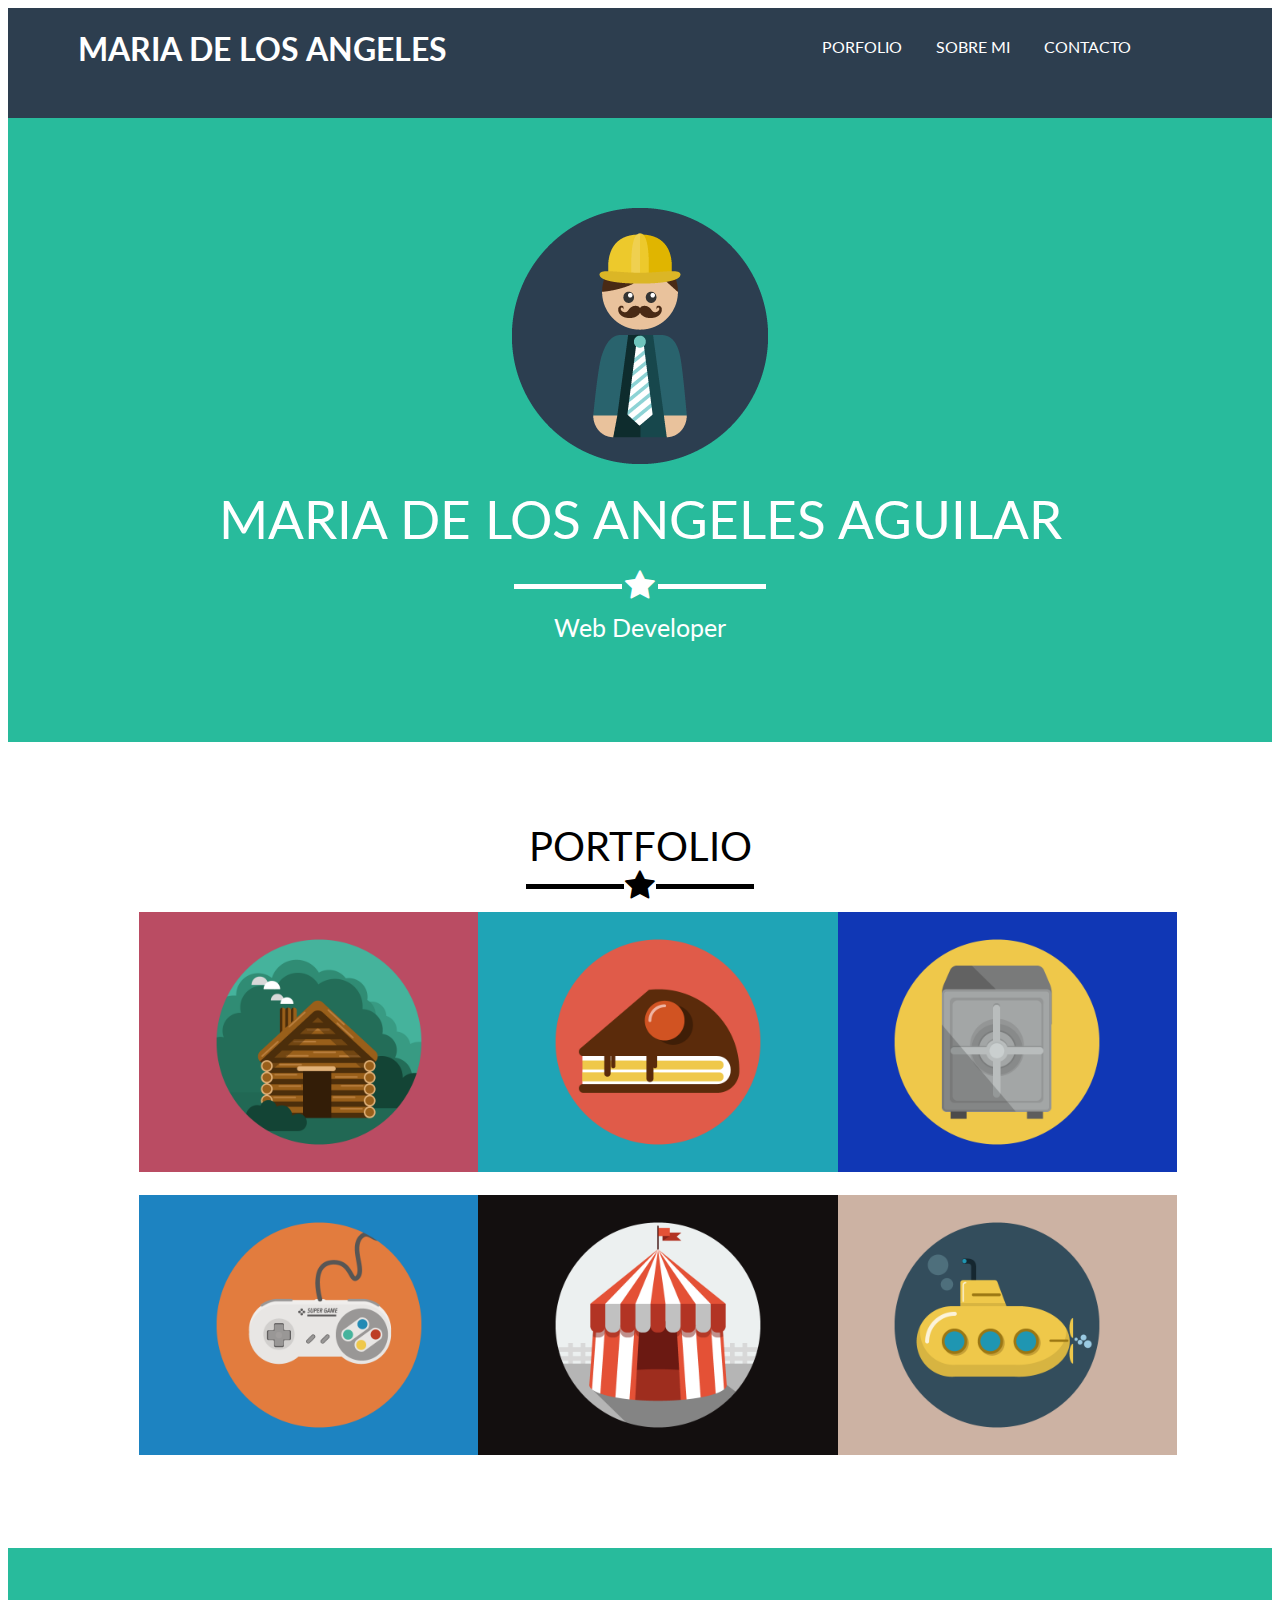
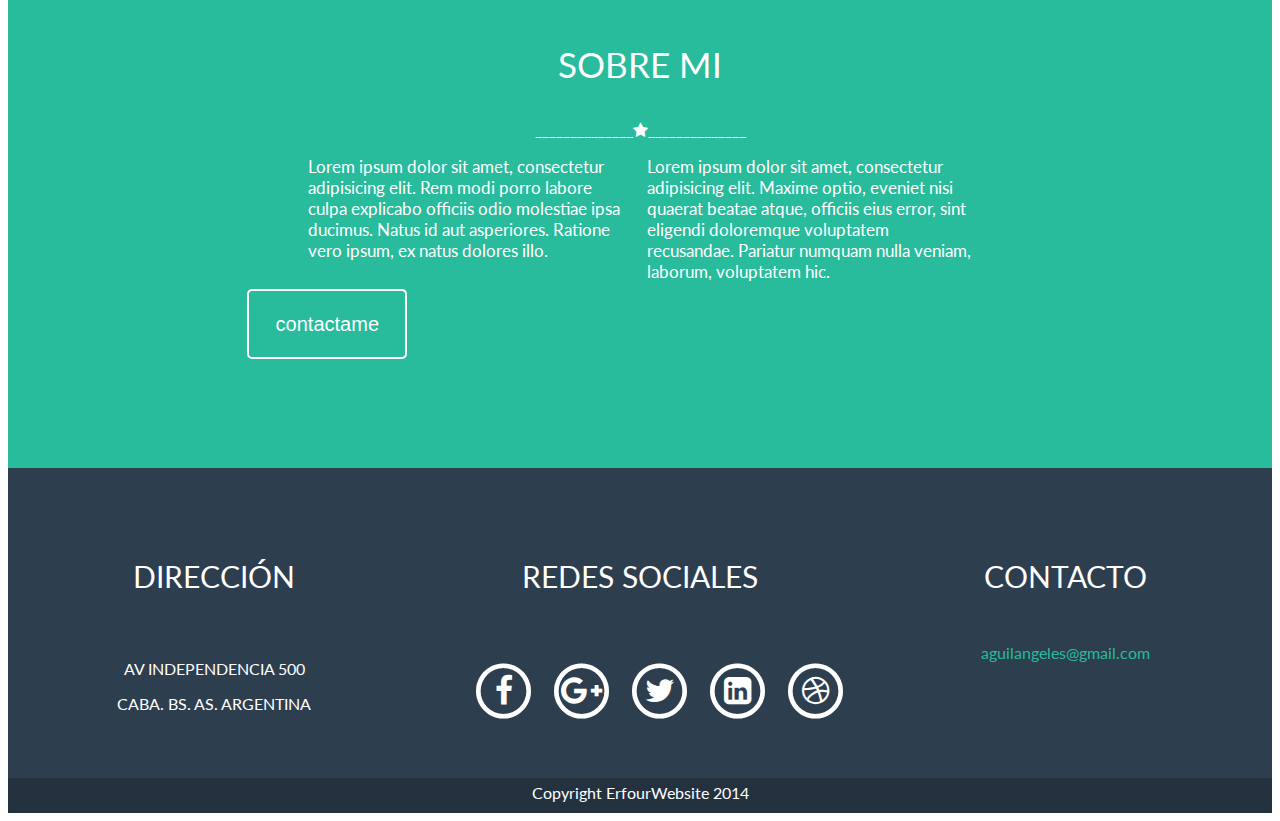
==== index.html @ 612a2267 "estrella negra no alineada" ====
<!DOCTYPE html>
<html lang="en">
<head>
	<meta charset="UTF-8">
	<title>trabajo practico uno</title>
	<link rel="stylesheet" href="normalize.css">
	<link rel="stylesheet" href="https://maxcdn.bootstrapcdn.com/font-awesome/4.5.0/css/font-awesome.min.css">
	<link href='http://fonts.googleapis.com/css?family=Lato&subset=latin,latin-ext' rel='stylesheet' type='text/css'>

	<link rel="stylesheet" href="style.css">
</head>

<body>
	<header id="header">
		<h1>Maria de los Angeles</h1>
		<ul>
			<li><a href="#portfolio">Porfolio</a></li>
			<li><a href="#aboutme">Sobre Mi</a></li>
			<li><a href="#contacto">Contacto</a></li>
		</ul>

	</header>
	<main>
		<div id="presentacion">
			<img src="profile.png" alt="my profile">			
			<p class="nombre">Maria de los Angeles Aguilar</p>
			<div id="icon-container">		
				<div id="line-left">
					<hr>	
				</div>
				<span>
					<i class="fa fa-star fa-2x"></i>
				</span>

				<div id="line-right">
					<hr>
				</div>
			</div>
			<p id="role">Web Developer</p>

		</div>



		<div id="portfolio">

			<p>portfolio</p>
				<div id="icon-container">		
				<div id="line-left">
					<hr>	
				</div>
				<span>
					<i class="fa fa-star fa-2x"></i>
				</span>

				<div id="line-right">
					<hr>
				</div>
			</div>

		<div class="container">
			<div class="column-left">
				<img src="cabin.png" alt="picture">
				<img src="game.png" alt="picture">
			</div>
			<div class="column-center">
				<img src="cake.png" alt="picture">
				<img src="circus.png" alt="picture">
			</div>
			<div class="column-right">
				<img src="safe.png" alt="picture">
				<img src="submarine.png" alt="picture">
			</div>
		</div>
	</div>
	<div id="aboutme">

		<p class="aboutme">Sobre mi</p>

		<span class=""><span class="line">______________</span><i class="fa fa-star"></i><span class="line">______________</span>
		<div class="text-container">			
			<div class="right">
				<p >Lorem ipsum dolor sit amet, consectetur adipisicing elit. Maxime optio, eveniet nisi quaerat beatae atque, officiis eius error, sint eligendi doloremque voluptatem recusandae. Pariatur numquam nulla veniam, laborum, voluptatem hic.</p>
			</div>
			<div class="left">
				<p>Lorem ipsum dolor sit amet, consectetur adipisicing elit. Rem modi porro labore culpa explicabo officiis odio molestiae ipsa ducimus. Natus id aut asperiores. Ratione vero ipsum, ex natus dolores illo.</p>
			</div>
		</div>
		<div class="boton">
			<button>contactame</button>
		</div>
	</div>
</main>


<aside>	
	<div class="footer-info">
		<div class="address">
			<p id="address">dirección</p>
			<br>
			<p>Av Independencia 500</p>
			<p>CABA. Bs. as. argentina</p>
		</div>
		<div class="social">
			<p id="social">redes sociales</p>
			<br>
			<ul>
				<li>
					<span class="fa-stack fa-2x">
						<i class="fa fa-circle-thin fa-stack-2x"></i>
						<i class="fa fa-facebook fa-stack-1x "></i>
					</span>
				</li>
				<li>
					<span class="fa-stack fa-2x">
						<i class="fa fa-circle-thin fa-stack-2x"></i>
						<i class="fa fa-google-plus fa-stack-1x "></i>
					</span>
				</li>
				<li>
					<span class="fa-stack fa-2x">
						<i class="fa fa-circle-thin fa-stack-2x"></i>
						<i class="fa fa-twitter fa-stack-1x "></i>
					</span>
				</li>
				<li>
					<span class="fa-stack fa-2x">
						<i class="fa fa-circle-thin fa-stack-2x"></i>
						<i class="fa fa-linkedin-square fa-stack-1x "></i>
					</span>
				</li>
				<li>
					<span class="fa-stack fa-2x">
						<i class="fa fa-circle-thin fa-stack-2x"></i>
						<i class="fa fa-dribbble fa-stack-1x fa-inverse"></i>
					</span>
				</li>
			</ul>
		</div>
		<div class="contactme">
			<p id="contacto">contacto</p>
			<br>
			<a href="aguilangeles@gmail.com">aguilangeles@gmail.com</a>
		</div>

	</div>
</aside>
<footer>
	<div class="copyright">
		<p>Copyright ErfourWebsite 2014</p>
	</div>
</footer>

</body>
</html>
---- style.css ----
body{
	color:white;
	font-family:'Lato';
}
header{
	min-height: 110px;
	background-color: rgb(45,62,79);
}

header h1{
	float: left;
	margin-left:70px;

}
header ul {
	float: right;
	text-decoration: none;  
	margin-right: 10%;
	vertical-align: text-bottom;	
	padding-top: 1%;
}

header ul li{	
	display: inline;
	margin: 0 15px 0 15px;

}
header li a {
	color:white;
	text-decoration: none;  
}

#header, .nombre, .social, .address, .contactme, #portfolio, .aboutme{
	text-transform: uppercase;
}

/*===================================fin header====================================*/


#presentacion{
	padding: 90px 0 90px 0;
	min-height: 300px;
	text-align: center;
	background-color: rgb(40,187,156);
	
}
	#icon-container{
		margin-left: 40%;
		text-align: center;
		width: 20%;
		height: 30%;
		
	}

	hr {
		border: 0;
		background-color: #FFF;
		height: 5px;

	}


	#line-left,#line-right{
		padding-top: 6px;
		width: 43%;
	}
	#line-left{
		
		float: left;
	}
	#line-right{
		float: right;	
	}

	#portfolio hr{
		
		background-color: #000;
	}
	#portfolio #icon-container{
		margin-left: 41%;
		text-align: center;
		width: 18%;
		height: 30%;
	}

.nombre{
	font-size: 53px;	
	margin-top: 20px;
	margin-bottom: 20px;
}

 #role{
	font-size: 25px;
	margin-top: 10px;
	margin-bottom: 10px;

}
#portfolio{
	padding: 50px 0 80px 0;
	text-align: center;
	color:black;
}


#portfolio p{
	font-size: 40px;
	padding-top:30px;
	text-align: center;
	color:black;
	text-align: center;
	margin:0 auto;
	
}

.container{
	margin-left: 10%;
	width: 80%;
}
.container img{
	height: 260px;
	width: 360px;
	margin: 10px 5px;
}

.column-left{ 
	float: left; 
	width: 33%;

}
.column-right{ 
	float: right; 
	width: 33%; 
}
.column-center{ 
	display: inline-block; 
	width: 33%; }
/*==========about me=============*/
#aboutme{	
	min-height: 400px;
	text-align: center;
	background-color: rgb(40,187,156);
	padding-top: 60px;
	padding-bottom: 60px;
	
}
.aboutme{
	font-size: 35px;
}
.text-container{


	margin-left: 300px;
	margin-right: 300px;
	padding-bottom: 100px;

}
.left{
	text-align: left;
	width: 49%;
	float: left;
	font-size: 17px;
	
}
.right{

	text-align: left;
	width: 49%;
	float: right;
	font-size: 17px;
}
.boton{
	padding-top: 50px;
	text-align: center;

}

.boton button{
	color:#FFF;
	height: 70px;
	width: 160px;
	font-size: 20px;
	background:rgb(40,187,156);
	border-style: solid;
	border-color: white;
	border-radius: 5px;
	padding:15px 15px;
}

aside{
	/*	padding: 70px 20px 70px 20px;*/
	padding-top: 60px;
	min-height: 250px;
	background-color: rgb(45,62,79);
}
.footer-info{

	margin-left: 100px;
	margin-right: 100px;
}
#address, #contacto, #social{
	font-size: 30px;
}
.address{ 

	width: 20%; 
	float: left;
	text-align: center;
}

.social{ 
	margin: auto;	
	width: 60%; 
	float: left;
	text-align: center;
	
}
.social  ul li{
	
	display: inline;
	margin: 0 5px 0 5px;

}

.contactme{ 
	text-align: center;
	width: 20%; 
	float: right;
}
.contactme a{
	text-transform: lowercase;
	color:rgb(40,187,156);;
	text-decoration: none;
} 
footer{
	clear: both;
}
.copyright p{
	margin:0;
	padding-top: 5px;
	height:30px;
	background-color: #243240;
	text-align:center;
	
}
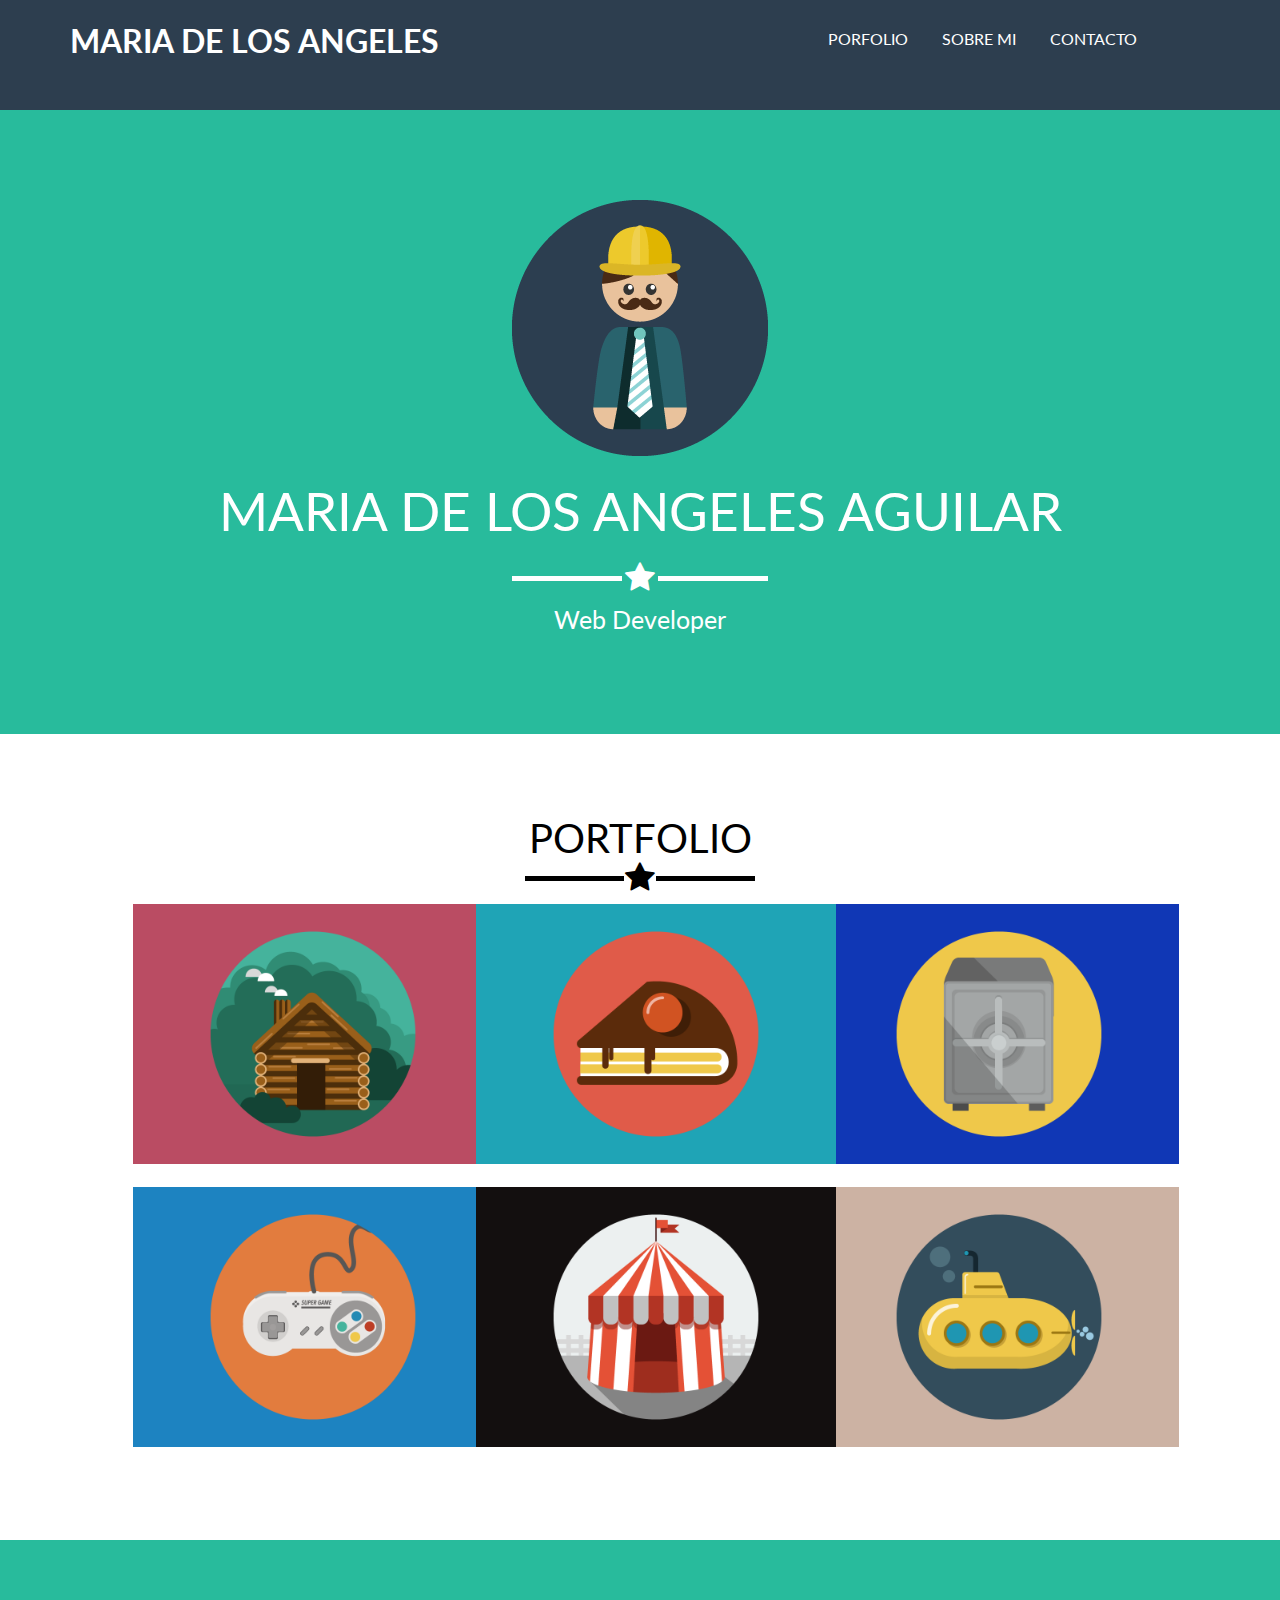
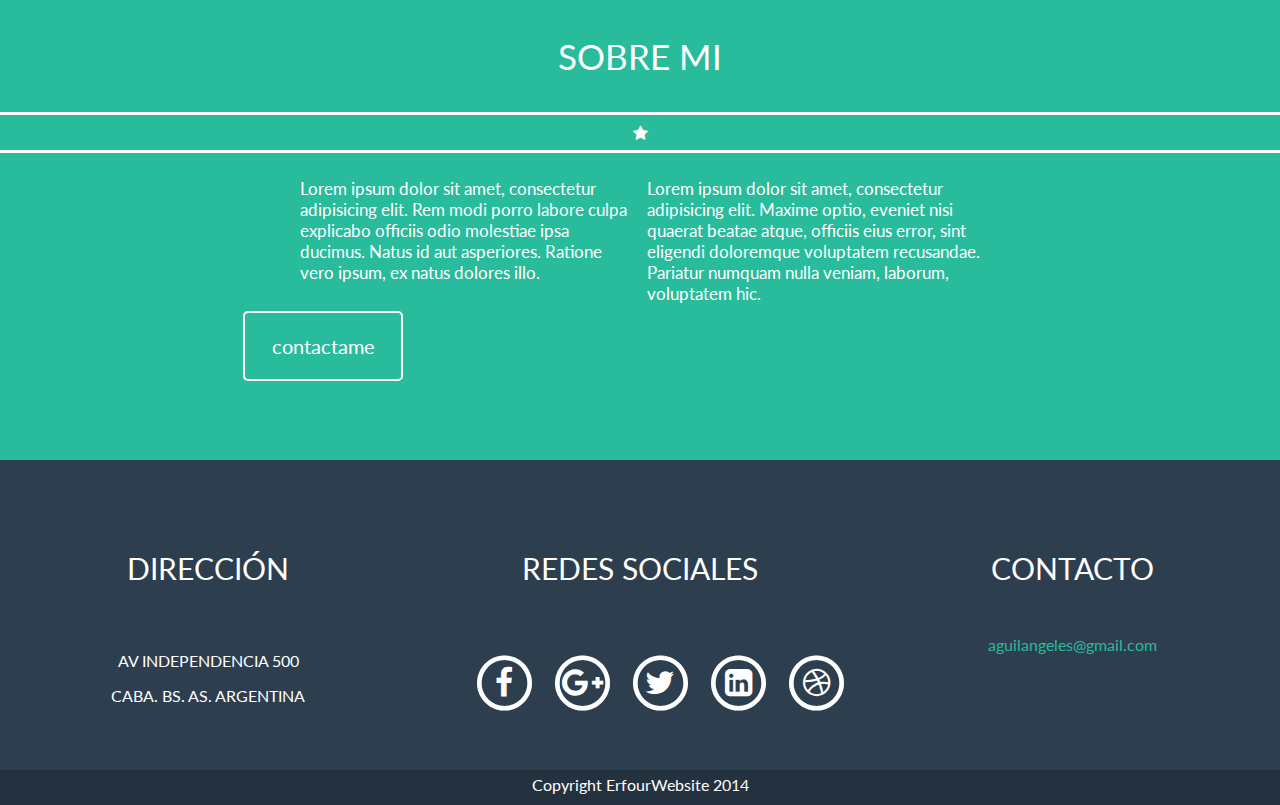
==== commit 385eafc5: "refactor" ====
--- a/index.html
+++ b/index.html
@@ -24,16 +24,16 @@
 		<div id="presentacion">
 			<img src="profile.png" alt="my profile">			
 			<p class="nombre">Maria de los Angeles Aguilar</p>
-			<div id="icon-container">		
-				<div id="line-left">
-					<hr>	
+			<div id="profile-icon-container">		
+				<div id="profile-line-left">
+					<hr class="profile-hr">	
 				</div>
 				<span>
 					<i class="fa fa-star fa-2x"></i>
 				</span>
 
-				<div id="line-right">
-					<hr>
+				<div id="profile-line-right">
+					<hr class="profile-hr">
 				</div>
 			</div>
 			<p id="role">Web Developer</p>
@@ -45,111 +45,121 @@
 		<div id="portfolio">
 
 			<p>portfolio</p>
-				<div id="icon-container">		
-				<div id="line-left">
-					<hr>	
+			<div id="black-icon-container">		
+				<div id="black-line-left">
+					<hr class="black-hr">	
 				</div>
 				<span>
 					<i class="fa fa-star fa-2x"></i>
 				</span>
-
-				<div id="line-right">
-					<hr>
+				<div id="black-line-right">
+					<hr class="black-hr">
 				</div>
 			</div>
 
-		<div class="container">
-			<div class="column-left">
-				<img src="cabin.png" alt="picture">
-				<img src="game.png" alt="picture">
-			</div>
-			<div class="column-center">
-				<img src="cake.png" alt="picture">
-				<img src="circus.png" alt="picture">
-			</div>
-			<div class="column-right">
-				<img src="safe.png" alt="picture">
-				<img src="submarine.png" alt="picture">
+			<div class="container">
+				<div class="column-left">
+					<img src="cabin.png" alt="picture">
+					<img src="game.png" alt="picture">
+				</div>
+				<div class="column-center">
+					<img src="cake.png" alt="picture">
+					<img src="circus.png" alt="picture">
+				</div>
+				<div class="column-right">
+					<img src="safe.png" alt="picture">
+					<img src="submarine.png" alt="picture">
+				</div>
 			</div>
 		</div>
-	</div>
-	<div id="aboutme">
+		<div id="aboutme">
 
-		<p class="aboutme">Sobre mi</p>
+			<p class="aboutme">Sobre mi</p>
 
-		<span class=""><span class="line">______________</span><i class="fa fa-star"></i><span class="line">______________</span>
-		<div class="text-container">			
-			<div class="right">
-				<p >Lorem ipsum dolor sit amet, consectetur adipisicing elit. Maxime optio, eveniet nisi quaerat beatae atque, officiis eius error, sint eligendi doloremque voluptatem recusandae. Pariatur numquam nulla veniam, laborum, voluptatem hic.</p>
+			<div id="aboutme-icon-container">		
+				<div id="aboutme-line-left">
+					<hr class="aboutme-hr">	
+				</div>
+				<span>
+					<i class="fa fa-star fa-1x"></i>
+				</span>
+
+				<div id="aboutme-line-right">
+					<hr class="aboutme-hr">
+				</div>
 			</div>
-			<div class="left">
-				<p>Lorem ipsum dolor sit amet, consectetur adipisicing elit. Rem modi porro labore culpa explicabo officiis odio molestiae ipsa ducimus. Natus id aut asperiores. Ratione vero ipsum, ex natus dolores illo.</p>
+			<div class="text-container">			
+				<div class="right">
+					<p >Lorem ipsum dolor sit amet, consectetur adipisicing elit. Maxime optio, eveniet nisi quaerat beatae atque, officiis eius error, sint eligendi doloremque voluptatem recusandae. Pariatur numquam nulla veniam, laborum, voluptatem hic.</p>
+				</div>
+				<div class="left">
+					<p>Lorem ipsum dolor sit amet, consectetur adipisicing elit. Rem modi porro labore culpa explicabo officiis odio molestiae ipsa ducimus. Natus id aut asperiores. Ratione vero ipsum, ex natus dolores illo.</p>
+				</div>
+			</div>
+			<div class="boton">
+				<button>contactame</button>
 			</div>
 		</div>
-		<div class="boton">
-			<button>contactame</button>
-		</div>
-	</div>
-</main>
+	</main>
 
 
-<aside>	
-	<div class="footer-info">
-		<div class="address">
-			<p id="address">dirección</p>
-			<br>
-			<p>Av Independencia 500</p>
-			<p>CABA. Bs. as. argentina</p>
+	<aside>	
+		<div class="footer-info">
+			<div class="address">
+				<p id="address">dirección</p>
+				<br>
+				<p>Av Independencia 500</p>
+				<p>CABA. Bs. as. argentina</p>
+			</div>
+			<div class="social">
+				<p id="social">redes sociales</p>
+				<br>
+				<ul>
+					<li>
+						<span class="fa-stack fa-2x">
+							<i class="fa fa-circle-thin fa-stack-2x"></i>
+							<i class="fa fa-facebook fa-stack-1x "></i>
+						</span>
+					</li>
+					<li>
+						<span class="fa-stack fa-2x">
+							<i class="fa fa-circle-thin fa-stack-2x"></i>
+							<i class="fa fa-google-plus fa-stack-1x "></i>
+						</span>
+					</li>
+					<li>
+						<span class="fa-stack fa-2x">
+							<i class="fa fa-circle-thin fa-stack-2x"></i>
+							<i class="fa fa-twitter fa-stack-1x "></i>
+						</span>
+					</li>
+					<li>
+						<span class="fa-stack fa-2x">
+							<i class="fa fa-circle-thin fa-stack-2x"></i>
+							<i class="fa fa-linkedin-square fa-stack-1x "></i>
+						</span>
+					</li>
+					<li>
+						<span class="fa-stack fa-2x">
+							<i class="fa fa-circle-thin fa-stack-2x"></i>
+							<i class="fa fa-dribbble fa-stack-1x fa-inverse"></i>
+						</span>
+					</li>
+				</ul>
+			</div>
+			<div class="contactme">
+				<p id="contacto">contacto</p>
+				<br>
+				<a href="aguilangeles@gmail.com">aguilangeles@gmail.com</a>
+			</div>
+
 		</div>
-		<div class="social">
-			<p id="social">redes sociales</p>
-			<br>
-			<ul>
-				<li>
-					<span class="fa-stack fa-2x">
-						<i class="fa fa-circle-thin fa-stack-2x"></i>
-						<i class="fa fa-facebook fa-stack-1x "></i>
-					</span>
-				</li>
-				<li>
-					<span class="fa-stack fa-2x">
-						<i class="fa fa-circle-thin fa-stack-2x"></i>
-						<i class="fa fa-google-plus fa-stack-1x "></i>
-					</span>
-				</li>
-				<li>
-					<span class="fa-stack fa-2x">
-						<i class="fa fa-circle-thin fa-stack-2x"></i>
-						<i class="fa fa-twitter fa-stack-1x "></i>
-					</span>
-				</li>
-				<li>
-					<span class="fa-stack fa-2x">
-						<i class="fa fa-circle-thin fa-stack-2x"></i>
-						<i class="fa fa-linkedin-square fa-stack-1x "></i>
-					</span>
-				</li>
-				<li>
-					<span class="fa-stack fa-2x">
-						<i class="fa fa-circle-thin fa-stack-2x"></i>
-						<i class="fa fa-dribbble fa-stack-1x fa-inverse"></i>
-					</span>
-				</li>
-			</ul>
+	</aside>
+	<footer>
+		<div class="copyright">
+			<p>Copyright ErfourWebsite 2014</p>
 		</div>
-		<div class="contactme">
-			<p id="contacto">contacto</p>
-			<br>
-			<a href="aguilangeles@gmail.com">aguilangeles@gmail.com</a>
-		</div>
-
-	</div>
-</aside>
-<footer>
-	<div class="copyright">
-		<p>Copyright ErfourWebsite 2014</p>
-	</div>
-</footer>
+	</footer>
 
 </body>
 </html>
--- a/style.css
+++ b/style.css
@@ -1,245 +1,264 @@
 
 body{
-	color:white;
-	font-family:'Lato';
+color:white;
+font-family:'Lato';
 }
 header{
-	min-height: 110px;
-	background-color: rgb(45,62,79);
+min-height: 110px;
+background-color: rgb(45,62,79);
 }
 
 header h1{
-	float: left;
-	margin-left:70px;
+float: left;
+margin-left:70px;
 
 }
 header ul {
-	float: right;
-	text-decoration: none;  
-	margin-right: 10%;
-	vertical-align: text-bottom;	
-	padding-top: 1%;
+float: right;
+text-decoration: none;  
+margin-right: 10%;
+vertical-align: text-bottom;	
+padding-top: 1%;
 }
 
 header ul li{	
-	display: inline;
-	margin: 0 15px 0 15px;
+display: inline;
+margin: 0 15px 0 15px;
 
 }
 header li a {
-	color:white;
-	text-decoration: none;  
+color:white;
+text-decoration: none;  
 }
 
 #header, .nombre, .social, .address, .contactme, #portfolio, .aboutme{
-	text-transform: uppercase;
+text-transform: uppercase;
 }
 
 /*===================================fin header====================================*/
 
 
 #presentacion{
-	padding: 90px 0 90px 0;
-	min-height: 300px;
-	text-align: center;
-	background-color: rgb(40,187,156);
-	
-}
-	#icon-container{
+padding: 90px 0 90px 0;
+min-height: 300px;
+text-align: center;
+background-color: rgb(40,187,156);
+
+}
+
+/*====================================================================
+	ICONO ESTRELLA
+	======================================================================*/
+	#profile-icon-container , #black-icon-container{
 		margin-left: 40%;
-		text-align: center;
 		width: 20%;
-		height: 30%;
-		
-	}
-
-	hr {
+		height: 30%;		
+	}
+	.profile-hr {
 		border: 0;
 		background-color: #FFF;
 		height: 5px;
-
-	}
-
-
-	#line-left,#line-right{
+	}
+
+	#profile-line-left, #profile-line-right, #black-line-left, #black-line-right{
 		padding-top: 6px;
 		width: 43%;
 	}
-	#line-left{
-		
+	#profile-line-left, #black-line-left{
 		float: left;
 	}
-	#line-right{
+	#profile-line-right, #black-line-right{
 		float: right;	
 	}
-
-	#portfolio hr{
-		
+/**/
+
+	.black-hr{
+		border: 0;
 		background-color: #000;
-	}
-	#portfolio #icon-container{
+		height: 5px;
+	}
+	.aboutme-hr{
+		border: 0;
+		background-color: #FFF;
+		height: 3px;
+
+	}
+	#portfolio #black-icon-container{
 		margin-left: 41%;
 		text-align: center;
 		width: 18%;
 		height: 30%;
 	}
-
-.nombre{
-	font-size: 53px;	
-	margin-top: 20px;
-	margin-bottom: 20px;
-}
-
- #role{
-	font-size: 25px;
-	margin-top: 10px;
-	margin-bottom: 10px;
-
-}
-#portfolio{
-	padding: 50px 0 80px 0;
-	text-align: center;
-	color:black;
-}
-
-
-#portfolio p{
-	font-size: 40px;
-	padding-top:30px;
-	text-align: center;
-	color:black;
-	text-align: center;
-	margin:0 auto;
-	
-}
-
-.container{
-	margin-left: 10%;
-	width: 80%;
-}
-.container img{
-	height: 260px;
-	width: 360px;
-	margin: 10px 5px;
-}
-
-.column-left{ 
-	float: left; 
-	width: 33%;
-
-}
-.column-right{ 
-	float: right; 
-	width: 33%; 
-}
-.column-center{ 
-	display: inline-block; 
-	width: 33%; }
-/*==========about me=============*/
-#aboutme{	
-	min-height: 400px;
-	text-align: center;
-	background-color: rgb(40,187,156);
-	padding-top: 60px;
-	padding-bottom: 60px;
-	
-}
-.aboutme{
-	font-size: 35px;
-}
-.text-container{
-
-
-	margin-left: 300px;
-	margin-right: 300px;
-	padding-bottom: 100px;
-
-}
-.left{
-	text-align: left;
-	width: 49%;
-	float: left;
-	font-size: 17px;
-	
-}
-.right{
-
-	text-align: left;
-	width: 49%;
-	float: right;
-	font-size: 17px;
-}
-.boton{
-	padding-top: 50px;
-	text-align: center;
-
-}
-
-.boton button{
-	color:#FFF;
-	height: 70px;
-	width: 160px;
-	font-size: 20px;
-	background:rgb(40,187,156);
-	border-style: solid;
-	border-color: white;
-	border-radius: 5px;
-	padding:15px 15px;
-}
-
-aside{
-	/*	padding: 70px 20px 70px 20px;*/
-	padding-top: 60px;
-	min-height: 250px;
-	background-color: rgb(45,62,79);
-}
-.footer-info{
-
-	margin-left: 100px;
-	margin-right: 100px;
-}
-#address, #contacto, #social{
-	font-size: 30px;
-}
-.address{ 
-
-	width: 20%; 
-	float: left;
-	text-align: center;
-}
-
-.social{ 
-	margin: auto;	
-	width: 60%; 
-	float: left;
-	text-align: center;
-	
-}
-.social  ul li{
-	
-	display: inline;
-	margin: 0 5px 0 5px;
-
-}
-
-.contactme{ 
-	text-align: center;
-	width: 20%; 
-	float: right;
-}
-.contactme a{
-	text-transform: lowercase;
-	color:rgb(40,187,156);;
-	text-decoration: none;
-} 
-footer{
-	clear: both;
-}
-.copyright p{
-	margin:0;
-	padding-top: 5px;
-	height:30px;
-	background-color: #243240;
-	text-align:center;
-	
-}
+	#black-line-left,#black-line-right{
+		padding-top: 6px;
+		width: 43%;
+	}
+	#black-line-left{
+		float: left;
+	}
+	#black-line-right{
+		float: right;	
+	}
+
+/*====================================================================
+	ICONO ESTRELLA FIN
+======================================================================*/
+	.nombre{
+		font-size: 53px;	
+		margin-top: 20px;
+		margin-bottom: 20px;
+	}
+
+	#role{
+		font-size: 25px;
+		margin-top: 10px;
+		margin-bottom: 10px;
+
+	}
+	#portfolio{
+		padding: 50px 0 80px 0;
+		text-align: center;
+		color:black;
+	}
+
+
+	#portfolio p{
+		font-size: 40px;
+		padding-top:30px;
+		text-align: center;
+		color:black;
+		text-align: center;
+		margin: 0px;
+
+	}
+
+	.container{
+		margin-left: 10%;
+		width: 80%;
+	}
+	.container img{
+		height: 260px;
+		width: 360px;
+		margin: 10px 5px;
+	}
+
+	.column-left{ 
+		float: left; 
+		width: 33%;
+
+	}
+	.column-right{ 
+		float: right; 
+		width: 33%; 
+	}
+	.column-center{ 
+		display: inline-block; 
+		width: 33%; }
+		/*==========about me=============*/
+		#aboutme{	
+			min-height: 400px;
+			text-align: center;
+			background-color: rgb(40,187,156);
+			padding-top: 60px;
+			padding-bottom: 60px;
+
+		}
+		.aboutme{
+			font-size: 35px;
+		}
+		.text-container{
+
+
+			margin-left: 300px;
+			margin-right: 300px;
+			padding-bottom: 100px;
+
+		}
+		.left{
+			text-align: left;
+			width: 49%;
+			float: left;
+			font-size: 17px;
+
+		}
+		.right{
+
+			text-align: left;
+			width: 49%;
+			float: right;
+			font-size: 17px;
+		}
+		.boton{
+			padding-top: 50px;
+			text-align: center;
+
+		}
+
+		.boton button{
+			color:#FFF;
+			height: 70px;
+			width: 160px;
+			font-size: 20px;
+			background:rgb(40,187,156);
+			border-style: solid;
+			border-color: white;
+			border-radius: 5px;
+			padding:15px 15px;
+		}
+
+		aside{
+			/*	padding: 70px 20px 70px 20px;*/
+			padding-top: 60px;
+			min-height: 250px;
+			background-color: rgb(45,62,79);
+		}
+		.footer-info{
+
+			margin-left: 100px;
+			margin-right: 100px;
+		}
+		#address, #contacto, #social{
+			font-size: 30px;
+		}
+		.address{ 
+
+			width: 20%; 
+			float: left;
+			text-align: center;
+		}
+
+		.social{ 
+			margin: auto;	
+			width: 60%; 
+			float: left;
+			text-align: center;
+
+		}
+		.social  ul li{
+
+			display: inline;
+			margin: 0 5px 0 5px;
+
+		}
+
+		.contactme{ 
+			text-align: center;
+			width: 20%; 
+			float: right;
+		}
+		.contactme a{
+			text-transform: lowercase;
+			color:rgb(40,187,156);;
+			text-decoration: none;
+		} 
+		footer{
+			clear: both;
+		}
+		.copyright p{
+			margin:0;
+			padding-top: 5px;
+			height:30px;
+			background-color: #243240;
+			text-align:center;
+
+		}
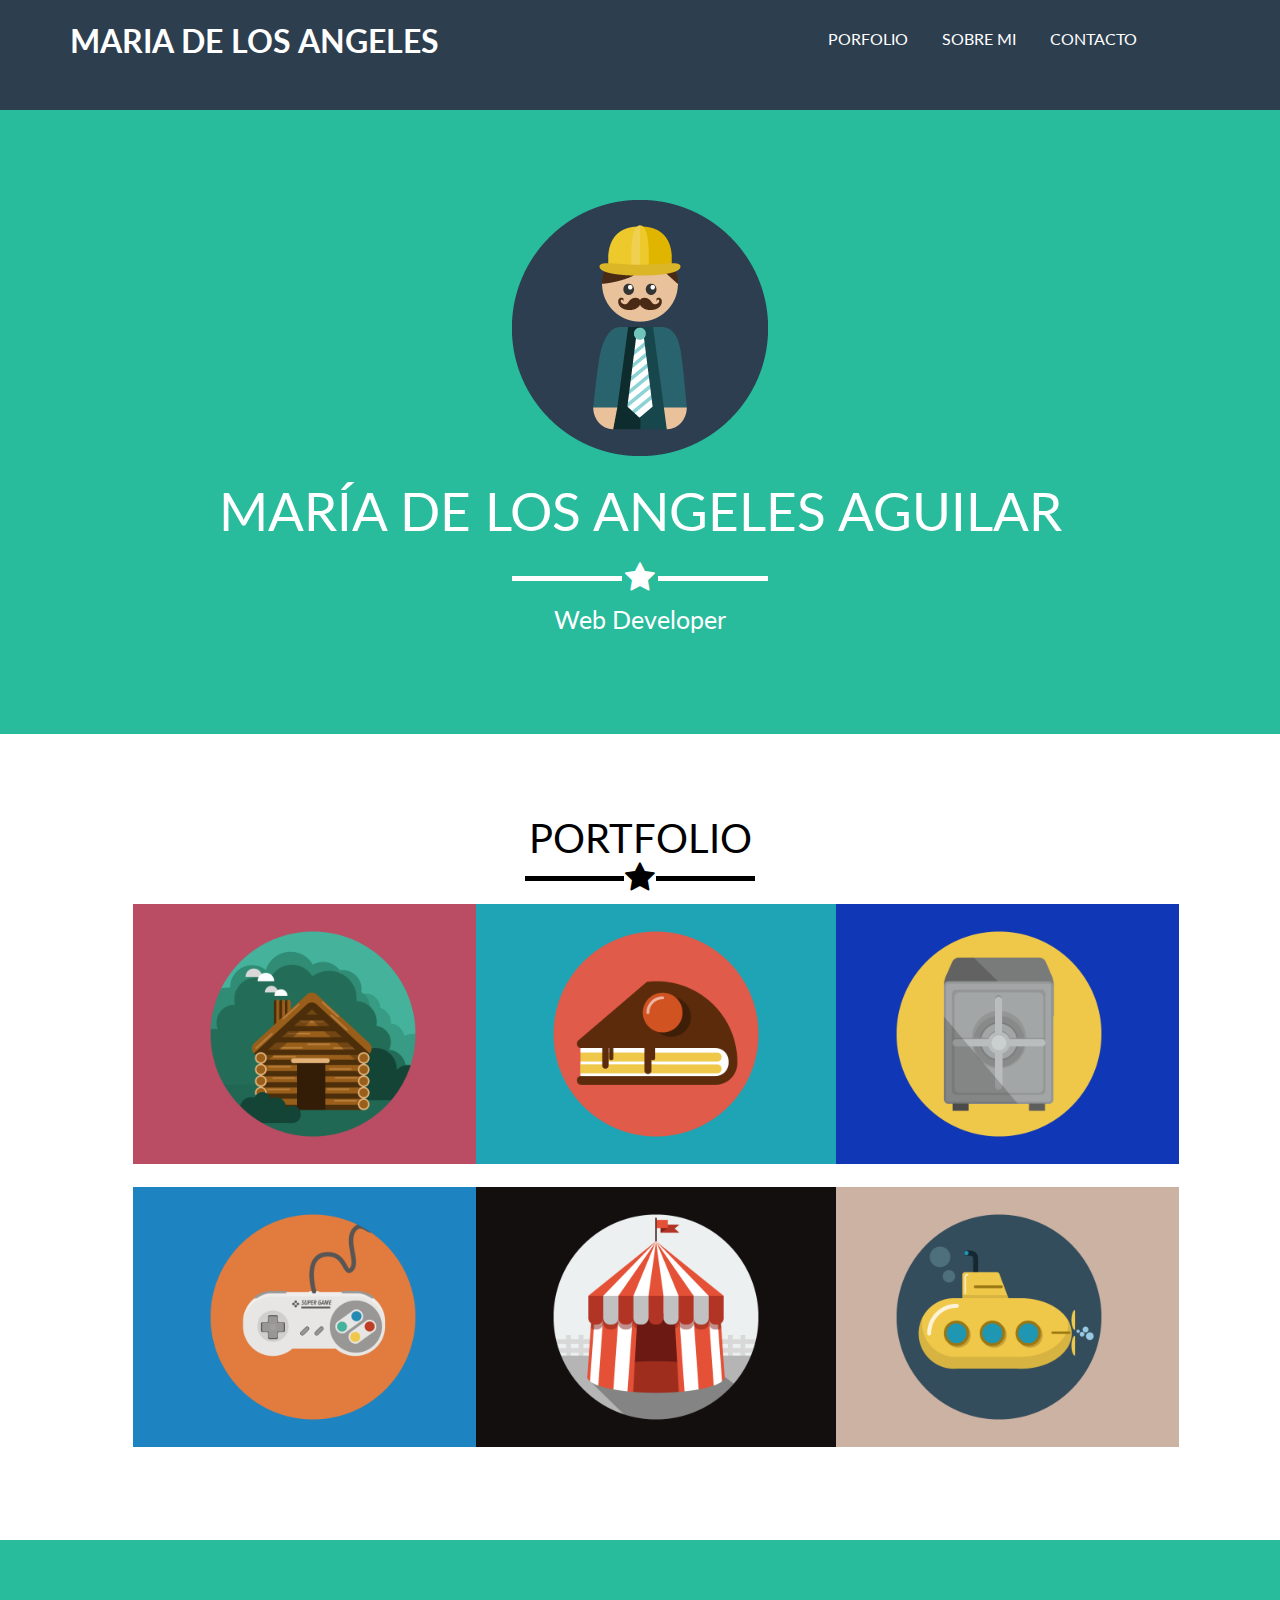
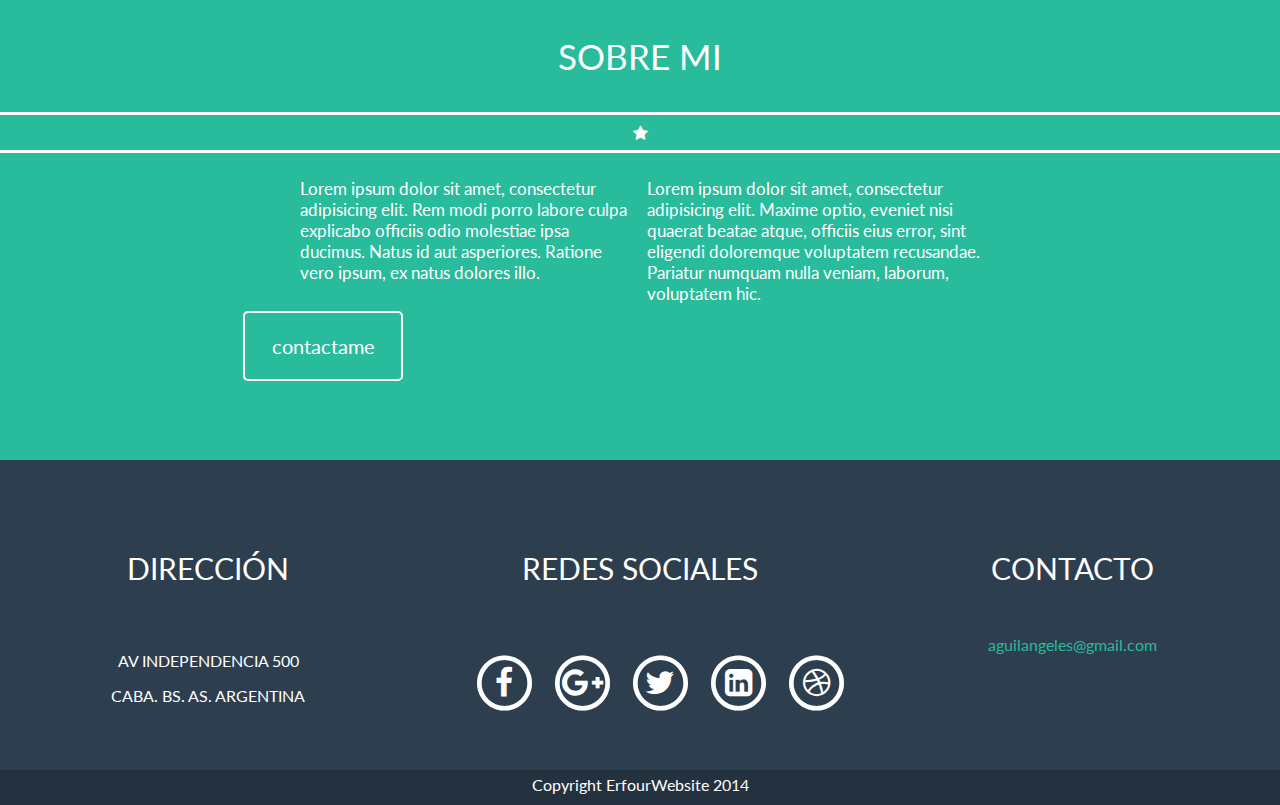
==== commit 7afe6e08: "refactor index.html" ====
--- a/index.html
+++ b/index.html
@@ -6,7 +6,6 @@
 	<link rel="stylesheet" href="normalize.css">
 	<link rel="stylesheet" href="https://maxcdn.bootstrapcdn.com/font-awesome/4.5.0/css/font-awesome.min.css">
 	<link href='http://fonts.googleapis.com/css?family=Lato&subset=latin,latin-ext' rel='stylesheet' type='text/css'>
-
 	<link rel="stylesheet" href="style.css">
 </head>
 
@@ -23,7 +22,7 @@
 	<main>
 		<div id="presentacion">
 			<img src="profile.png" alt="my profile">			
-			<p class="nombre">Maria de los Angeles Aguilar</p>
+			<p class="nombre">María de los Angeles Aguilar</p>
 			<div id="profile-icon-container">		
 				<div id="profile-line-left">
 					<hr class="profile-hr">	
@@ -37,13 +36,9 @@
 				</div>
 			</div>
 			<p id="role">Web Developer</p>
-
 		</div>
 
-
-
 		<div id="portfolio">
-
 			<p>portfolio</p>
 			<div id="black-icon-container">		
 				<div id="black-line-left">
@@ -56,7 +51,6 @@
 					<hr class="black-hr">
 				</div>
 			</div>
-
 			<div class="container">
 				<div class="column-left">
 					<img src="cabin.png" alt="picture">
@@ -72,10 +66,9 @@
 				</div>
 			</div>
 		</div>
+
 		<div id="aboutme">
-
 			<p class="aboutme">Sobre mi</p>
-
 			<div id="aboutme-icon-container">		
 				<div id="aboutme-line-left">
 					<hr class="aboutme-hr">	
@@ -83,14 +76,15 @@
 				<span>
 					<i class="fa fa-star fa-1x"></i>
 				</span>
-
 				<div id="aboutme-line-right">
 					<hr class="aboutme-hr">
 				</div>
 			</div>
 			<div class="text-container">			
 				<div class="right">
-					<p >Lorem ipsum dolor sit amet, consectetur adipisicing elit. Maxime optio, eveniet nisi quaerat beatae atque, officiis eius error, sint eligendi doloremque voluptatem recusandae. Pariatur numquam nulla veniam, laborum, voluptatem hic.</p>
+					<p >Lorem ipsum dolor sit amet, consectetur adipisicing elit. Maxime optio, eveniet nisi quaerat beatae atque, officiis eius error, sint eligendi doloremque voluptatem recusandae. Pariatur numquam nulla veniam, laborum, voluptatem hic.
+					</p>
+
 				</div>
 				<div class="left">
 					<p>Lorem ipsum dolor sit amet, consectetur adipisicing elit. Rem modi porro labore culpa explicabo officiis odio molestiae ipsa ducimus. Natus id aut asperiores. Ratione vero ipsum, ex natus dolores illo.</p>
@@ -101,7 +95,6 @@
 			</div>
 		</div>
 	</main>
-
 
 	<aside>	
 		<div class="footer-info">
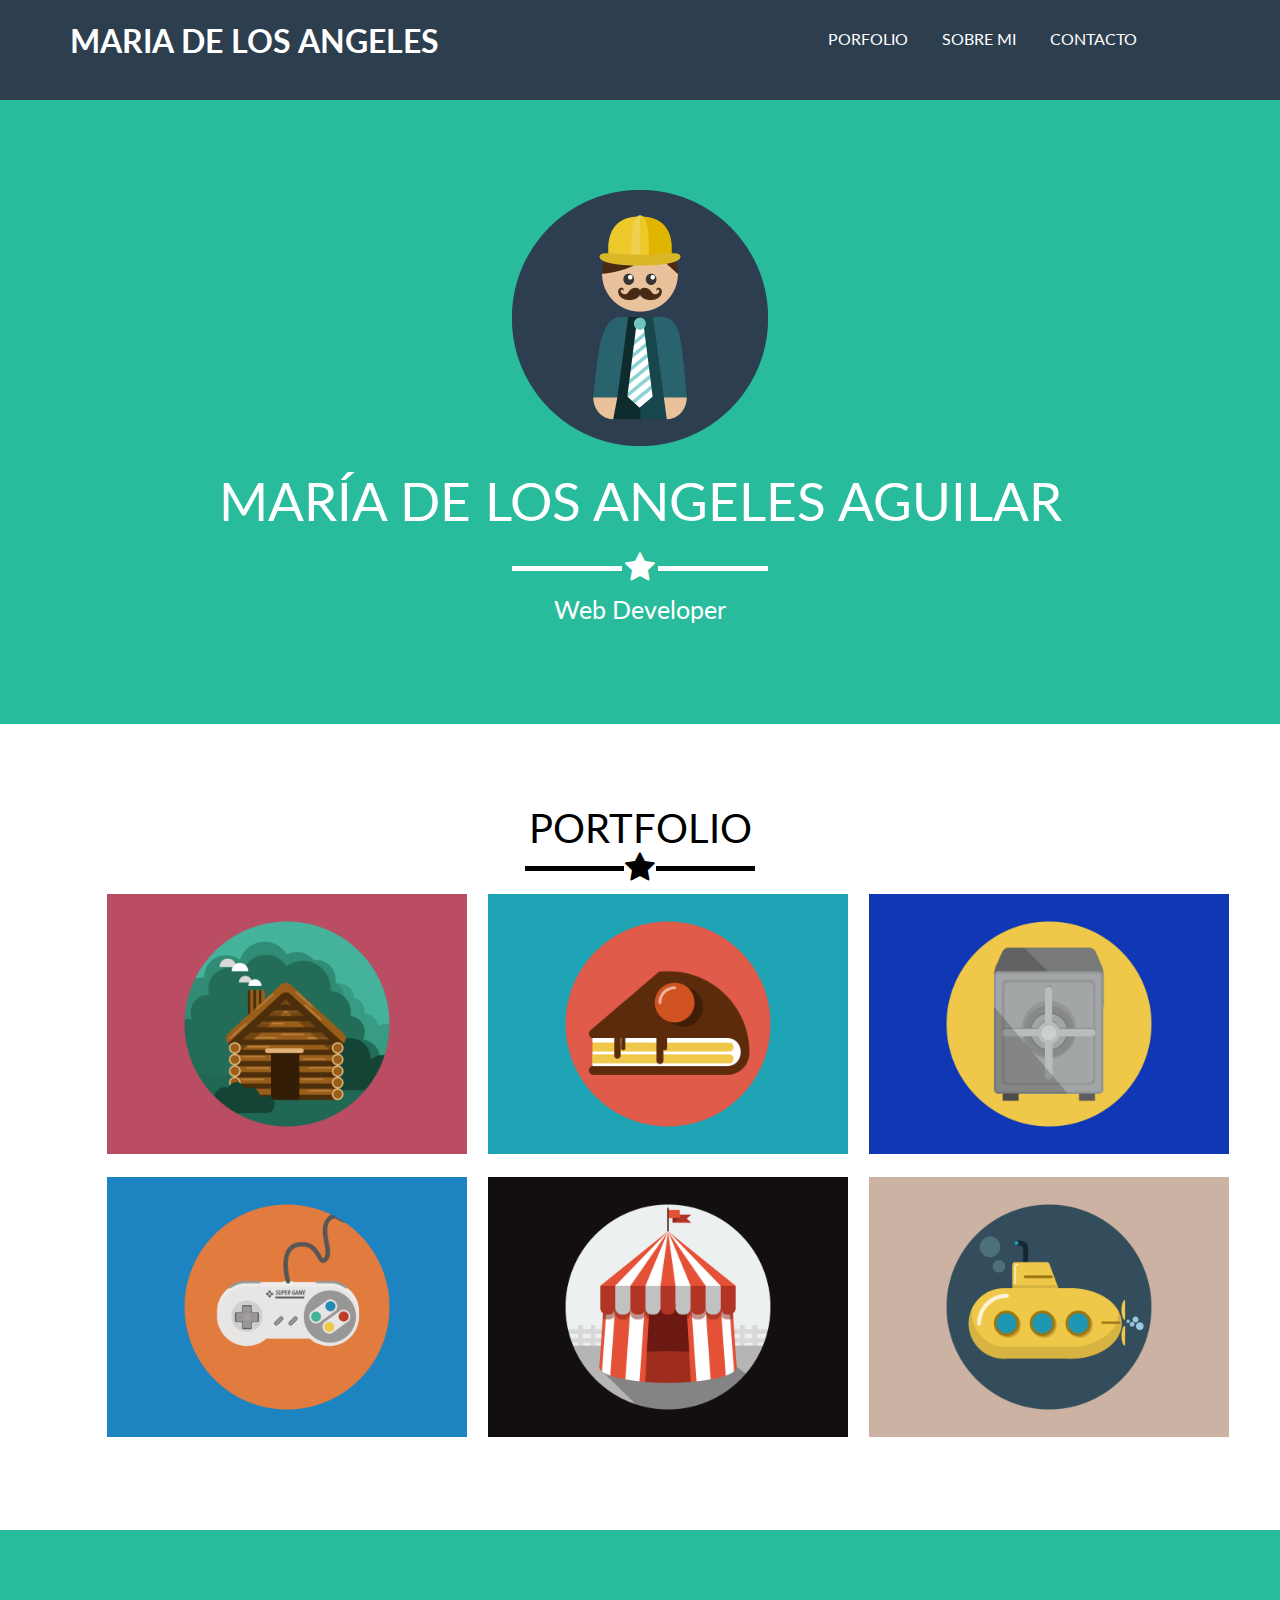
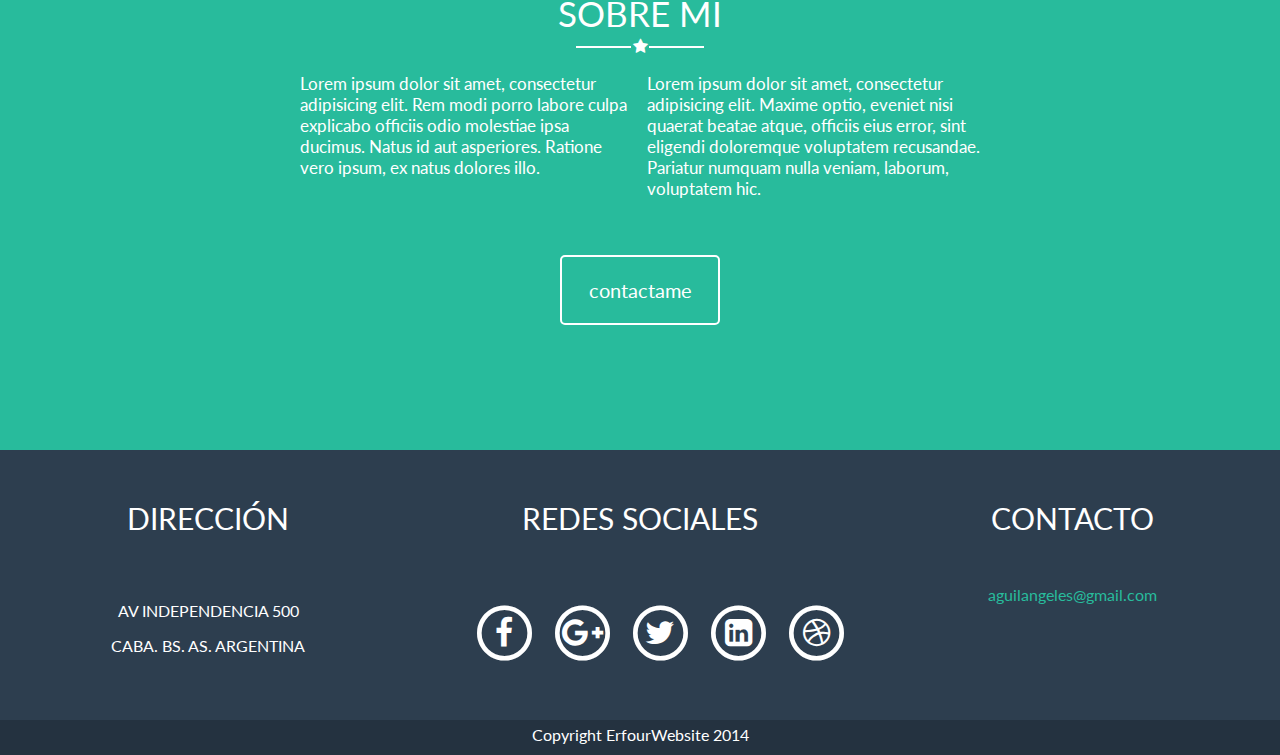
==== commit 0c506f50: "final refactor, mejoro la legibilidad del css" ====
--- a/index.html
+++ b/index.html
@@ -97,7 +97,7 @@
 	</main>
 
 	<aside>	
-		<div class="footer-info">
+		<div class="aside-info">
 			<div class="address">
 				<p id="address">dirección</p>
 				<br>
--- a/style.css
+++ b/style.css
@@ -1,10 +1,12 @@
-
+/*====================================================================
+				HEADER
+======================================================================*/
 body{
 color:white;
 font-family:'Lato';
 }
 header{
-min-height: 110px;
+min-height: 100px;
 background-color: rgb(45,62,79);
 }
 
@@ -20,7 +22,6 @@
 vertical-align: text-bottom;	
 padding-top: 1%;
 }
-
 header ul li{	
 display: inline;
 margin: 0 15px 0 15px;
@@ -34,231 +35,233 @@
 #header, .nombre, .social, .address, .contactme, #portfolio, .aboutme{
 text-transform: uppercase;
 }
-
-/*===================================fin header====================================*/
-
-
+/*====================================================================
+				PRESENTACION
+======================================================================*/
 #presentacion{
-padding: 90px 0 90px 0;
-min-height: 300px;
-text-align: center;
-background-color: rgb(40,187,156);
-
+	padding: 90px 0 90px 0;
+	min-height: 300px;
+	text-align: center;
+	background-color: rgb(40,187,156);
+}
+.nombre{
+	font-size: 53px;	
+	margin-top: 20px;
+	margin-bottom: 20px;
+}
+
+#role{
+	font-size: 25px;
+	margin-top: 10px;
+	margin-bottom: 10px;
+
+}
+/*====================================================================
+				PORTFOLIO
+======================================================================*/
+#portfolio{
+	padding: 50px 0 80px 0;
+	text-align: center;
+	color:black;
+}
+
+
+#portfolio p{
+	font-size: 40px;
+	padding-top:30px;
+	text-align: center;
+	color:black;
+	text-align: center;
+	margin: 0px;
+}
+
+.container{
+	margin-left: 8%;
+	width: 85%;
+}
+.container img{
+	height: 260px;
+	width: 360px;
+	margin: 10px 5px;
+}
+.column-left, .column-right, .column-center{ 
+ 	width: 30%; 
+}
+.column-left{ 
+	float: left; 
+}
+.column-right{ 
+	float: right; 
+}
+.column-center{ 
+	display: inline-block; 
+}
+
+/*====================================================================
+				PORTFOLIO
+======================================================================*/
+#aboutme{	
+	min-height: 400px;
+	text-align: center;
+	background-color: rgb(40,187,156);
+	padding-top: 60px;
+	padding-bottom: 60px;
+}
+
+.aboutme{
+	font-size: 35px;
+	margin: 2px 0 2px 0;
+}
+
+.text-container{
+
+	min-height: 150px; 
+	margin-left: 300px;
+	margin-right: 300px;
+}
+
+.left{
+	text-align: left;
+	width: 49%;
+	float: left;
+	font-size: 17px;
+
+}
+
+.right{
+
+	text-align: left;
+	width: 49%;
+	float: right;
+	font-size: 17px;
+}
+
+.boton{
+	padding-top: 50px;
+	text-align: center;
+}
+
+.boton button{
+	color:#FFF;
+	height: 70px;
+	width: 160px;
+	font-size: 20px;
+	background:rgb(40,187,156);
+	border-style: solid;
+	border-color: white;
+	border-radius: 5px;
+	padding:15px 15px;
+}
+/*====================================================================
+				ASIDE
+======================================================================*/
+aside{
+	padding-top: 20px;
+	min-height: 250px;
+	background-color: rgb(45,62,79);
+}
+.aside-info{
+	margin-left: 100px;
+	margin-right: 100px;
+}
+#address, #contacto, #social{
+	font-size: 30px;
+}
+.address{ 
+	width: 20%; 
+	float: left;
+	text-align: center;
+}
+.social{ 
+	margin: auto;	
+	width: 60%; 
+	float: left;
+	text-align: center;
+
+}
+.social  ul li{
+	display: inline;
+	margin: 0 5px 0 5px;
+}
+
+.contactme{ 
+	text-align: center;
+	width: 20%; 
+	float: right;
+}
+.contactme a{
+	text-transform: lowercase;
+	color:rgb(40,187,156);;
+	text-decoration: none;
+} 
+/*====================================================================
+				FOOTER
+======================================================================*/
+
+footer{
+	clear: both;
+}
+.copyright p{
+	margin:0;
+	padding-top: 5px;
+	height:30px;
+	background-color: #243240;
+	text-align:center;
 }
 
 /*====================================================================
 	ICONO ESTRELLA
-	======================================================================*/
-	#profile-icon-container , #black-icon-container{
-		margin-left: 40%;
-		width: 20%;
-		height: 30%;		
-	}
-	.profile-hr {
-		border: 0;
-		background-color: #FFF;
-		height: 5px;
-	}
-
-	#profile-line-left, #profile-line-right, #black-line-left, #black-line-right{
-		padding-top: 6px;
-		width: 43%;
-	}
-	#profile-line-left, #black-line-left{
-		float: left;
-	}
-	#profile-line-right, #black-line-right{
-		float: right;	
-	}
-/**/
-
-	.black-hr{
-		border: 0;
-		background-color: #000;
-		height: 5px;
-	}
-	.aboutme-hr{
-		border: 0;
-		background-color: #FFF;
-		height: 3px;
-
-	}
-	#portfolio #black-icon-container{
-		margin-left: 41%;
-		text-align: center;
-		width: 18%;
-		height: 30%;
-	}
-	#black-line-left,#black-line-right{
-		padding-top: 6px;
-		width: 43%;
-	}
-	#black-line-left{
-		float: left;
-	}
-	#black-line-right{
-		float: right;	
-	}
+======================================================================*/
+#profile-icon-container {
+	margin-left: 40%;
+	width: 20%;
+	height: 30%;		
+}
+.profile-hr, #portfolio .black-hr, #aboutme .aboutme-hr{
+	border: 0;
+	background-color: #FFF;
+	height: 5px;
+}
+
+#profile-line-left, #profile-line-right, #black-line-left, 
+#black-line-right ,#aboutme-line-left,#aboutme-line-right{
+	padding-top: 6px;
+	width: 43%;
+}
+#profile-line-left, #black-line-left, #aboutme-line-left {
+	float: left;
+}
+#profile-line-right, #black-line-right, #aboutme-line-right{
+	float: right;	
+}
+
+/*---------------------------------*/
+
+#portfolio .black-hr{
+	background-color: #000;
+}
+#portfolio #black-icon-container{
+	margin-left: 41%;
+	text-align: center;
+	width: 18%;
+	height: 30%;
+}
+
+/*--------------------------------*/
+#aboutme .aboutme-hr{
+	height: 2px;
+}
+
+#aboutme #aboutme-icon-container{
+	margin-left: 45%;
+	text-align: center;
+	width: 10%;
+	height: 30%;
+}
+#aboutme-line-left,#aboutme-line-right{
+	padding-top: 2px;
+}
 
 /*====================================================================
 	ICONO ESTRELLA FIN
-======================================================================*/
-	.nombre{
-		font-size: 53px;	
-		margin-top: 20px;
-		margin-bottom: 20px;
-	}
-
-	#role{
-		font-size: 25px;
-		margin-top: 10px;
-		margin-bottom: 10px;
-
-	}
-	#portfolio{
-		padding: 50px 0 80px 0;
-		text-align: center;
-		color:black;
-	}
-
-
-	#portfolio p{
-		font-size: 40px;
-		padding-top:30px;
-		text-align: center;
-		color:black;
-		text-align: center;
-		margin: 0px;
-
-	}
-
-	.container{
-		margin-left: 10%;
-		width: 80%;
-	}
-	.container img{
-		height: 260px;
-		width: 360px;
-		margin: 10px 5px;
-	}
-
-	.column-left{ 
-		float: left; 
-		width: 33%;
-
-	}
-	.column-right{ 
-		float: right; 
-		width: 33%; 
-	}
-	.column-center{ 
-		display: inline-block; 
-		width: 33%; }
-		/*==========about me=============*/
-		#aboutme{	
-			min-height: 400px;
-			text-align: center;
-			background-color: rgb(40,187,156);
-			padding-top: 60px;
-			padding-bottom: 60px;
-
-		}
-		.aboutme{
-			font-size: 35px;
-		}
-		.text-container{
-
-
-			margin-left: 300px;
-			margin-right: 300px;
-			padding-bottom: 100px;
-
-		}
-		.left{
-			text-align: left;
-			width: 49%;
-			float: left;
-			font-size: 17px;
-
-		}
-		.right{
-
-			text-align: left;
-			width: 49%;
-			float: right;
-			font-size: 17px;
-		}
-		.boton{
-			padding-top: 50px;
-			text-align: center;
-
-		}
-
-		.boton button{
-			color:#FFF;
-			height: 70px;
-			width: 160px;
-			font-size: 20px;
-			background:rgb(40,187,156);
-			border-style: solid;
-			border-color: white;
-			border-radius: 5px;
-			padding:15px 15px;
-		}
-
-		aside{
-			/*	padding: 70px 20px 70px 20px;*/
-			padding-top: 60px;
-			min-height: 250px;
-			background-color: rgb(45,62,79);
-		}
-		.footer-info{
-
-			margin-left: 100px;
-			margin-right: 100px;
-		}
-		#address, #contacto, #social{
-			font-size: 30px;
-		}
-		.address{ 
-
-			width: 20%; 
-			float: left;
-			text-align: center;
-		}
-
-		.social{ 
-			margin: auto;	
-			width: 60%; 
-			float: left;
-			text-align: center;
-
-		}
-		.social  ul li{
-
-			display: inline;
-			margin: 0 5px 0 5px;
-
-		}
-
-		.contactme{ 
-			text-align: center;
-			width: 20%; 
-			float: right;
-		}
-		.contactme a{
-			text-transform: lowercase;
-			color:rgb(40,187,156);;
-			text-decoration: none;
-		} 
-		footer{
-			clear: both;
-		}
-		.copyright p{
-			margin:0;
-			padding-top: 5px;
-			height:30px;
-			background-color: #243240;
-			text-align:center;
-
-		}
+======================================================================*/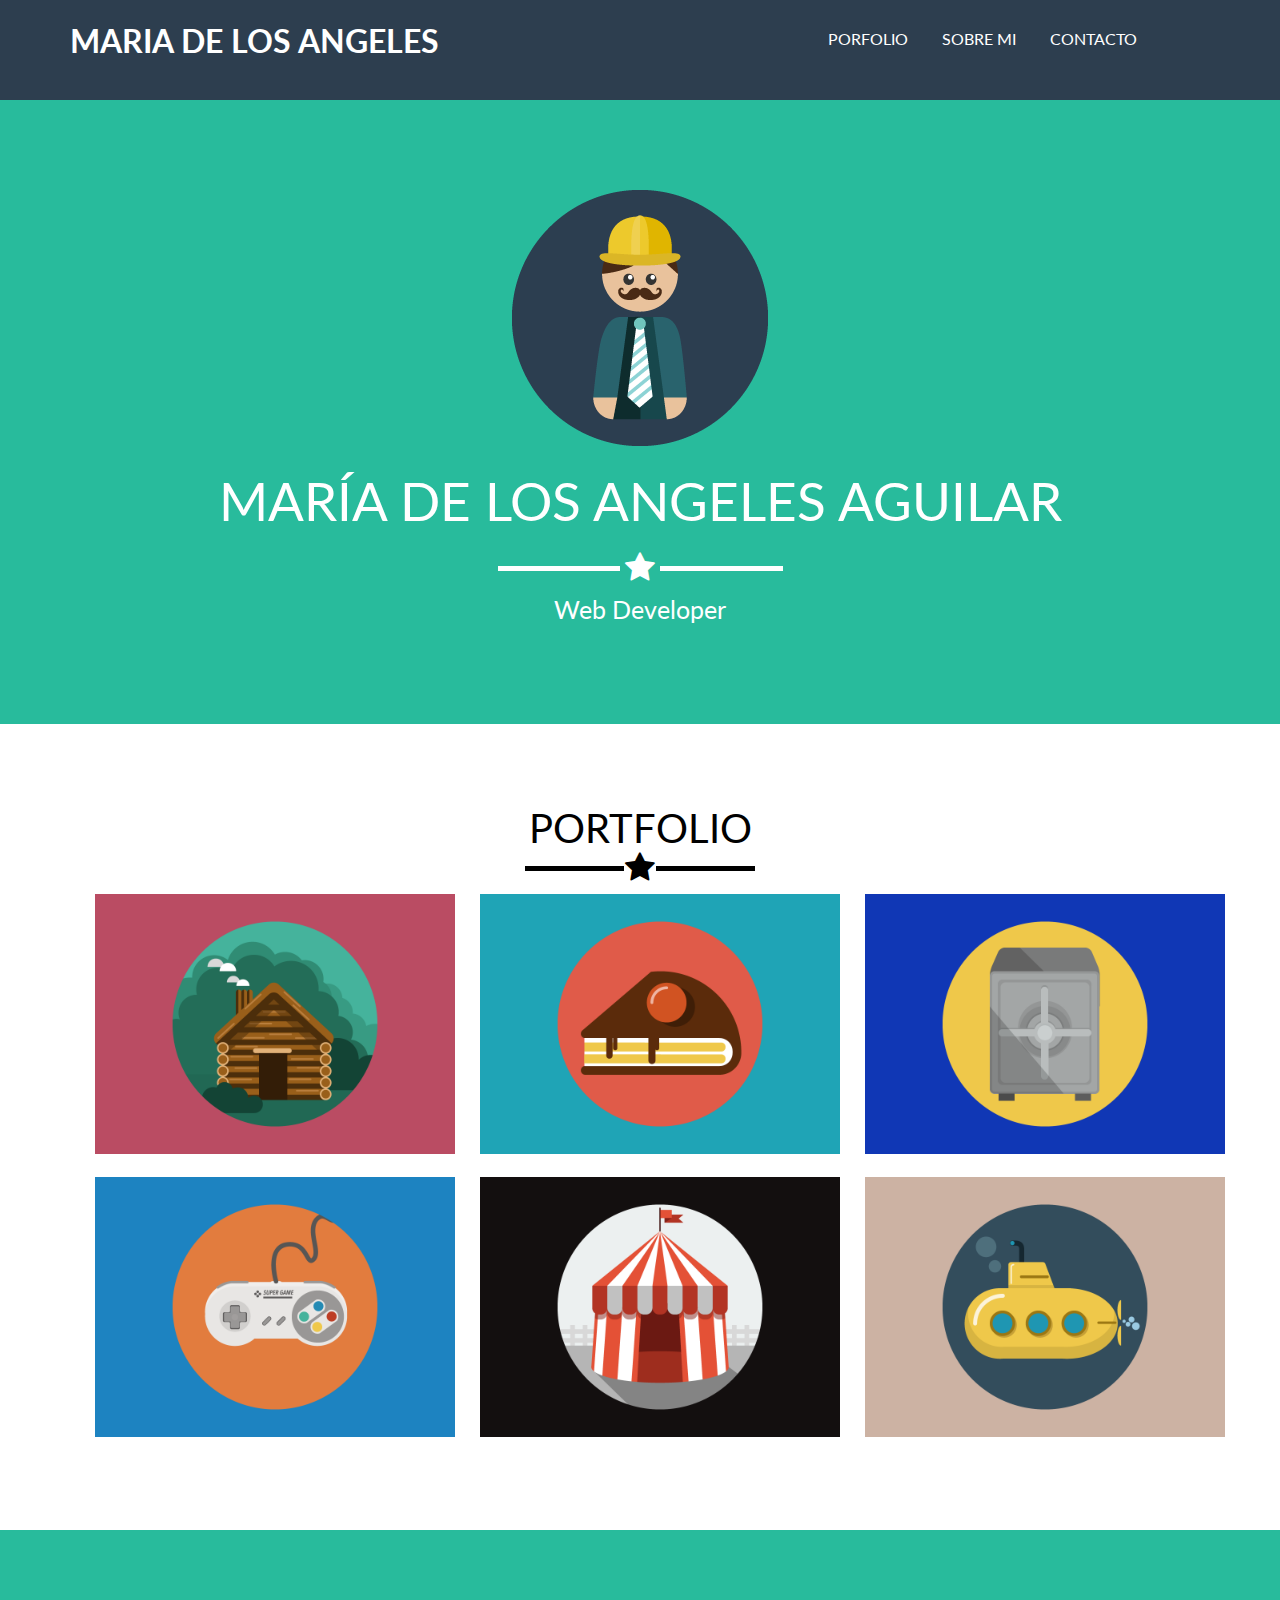
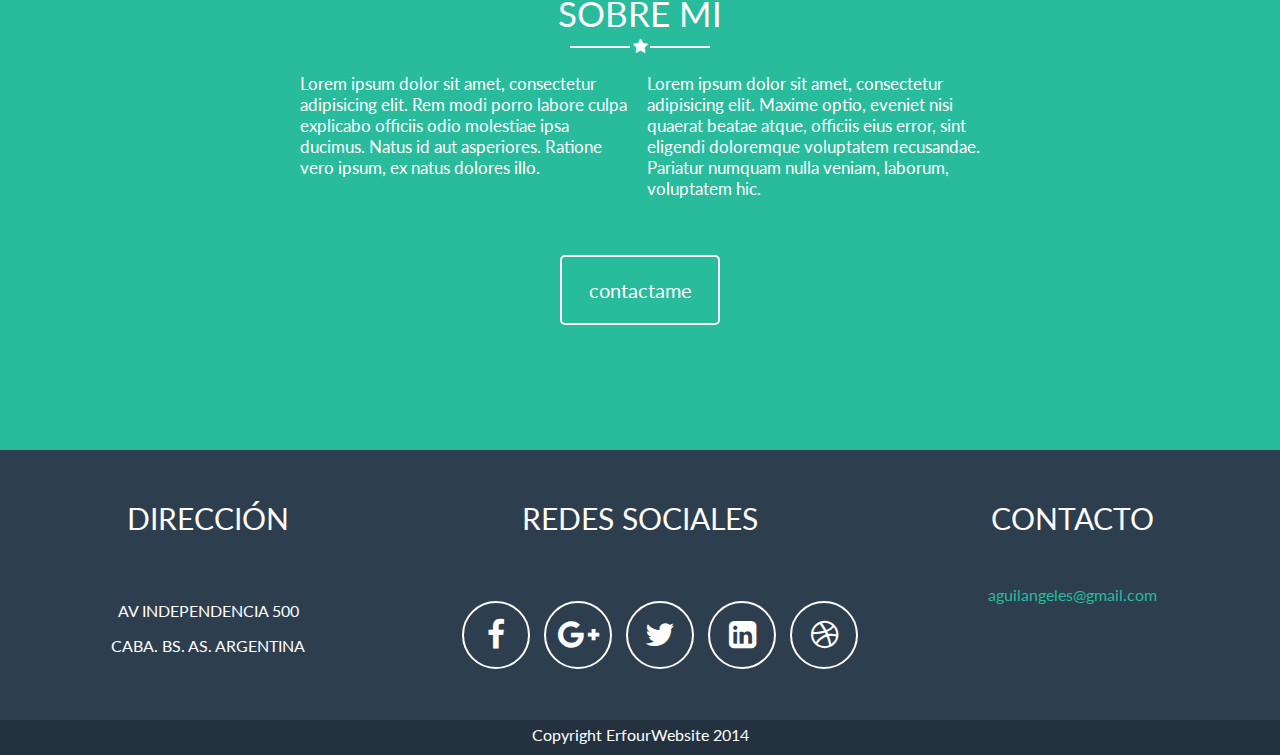
==== commit cc5df197: "saco clase de fa y afino el circulo" ====
--- a/index.html
+++ b/index.html
@@ -109,32 +109,27 @@
 				<br>
 				<ul>
 					<li>
-						<span class="fa-stack fa-2x">
-							<i class="fa fa-circle-thin fa-stack-2x"></i>
-							<i class="fa fa-facebook fa-stack-1x "></i>
+						<span class="circle">
+							<i class="fa fa-facebook fa-stack-1x"></i>
 						</span>
 					</li>
 					<li>
-						<span class="fa-stack fa-2x">
-							<i class="fa fa-circle-thin fa-stack-2x"></i>
+						<span class="circle">
 							<i class="fa fa-google-plus fa-stack-1x "></i>
 						</span>
 					</li>
 					<li>
-						<span class="fa-stack fa-2x">
-							<i class="fa fa-circle-thin fa-stack-2x"></i>
+						<span class="circle">
 							<i class="fa fa-twitter fa-stack-1x "></i>
 						</span>
 					</li>
 					<li>
-						<span class="fa-stack fa-2x">
-							<i class="fa fa-circle-thin fa-stack-2x"></i>
+						<span class="circle">
 							<i class="fa fa-linkedin-square fa-stack-1x "></i>
 						</span>
 					</li>
 					<li>
-						<span class="fa-stack fa-2x">
-							<i class="fa fa-circle-thin fa-stack-2x"></i>
+						<span class="circle">
 							<i class="fa fa-dribbble fa-stack-1x fa-inverse"></i>
 						</span>
 					</li>
--- a/style.css
+++ b/style.css
@@ -2,34 +2,34 @@
 				HEADER
 ======================================================================*/
 body{
-color:white;
-font-family:'Lato';
+	color:white;
+	font-family:'Lato';
 }
 header{
-min-height: 100px;
-background-color: rgb(45,62,79);
+	min-height: 100px;
+	background-color: rgb(45,62,79);
 }
 
 header h1{
-float: left;
-margin-left:70px;
+	float: left;
+	margin-left:70px;
 
 }
 header ul {
-float: right;
-text-decoration: none;  
-margin-right: 10%;
-vertical-align: text-bottom;	
-padding-top: 1%;
+	float: right;
+	text-decoration: none;  
+	margin-right: 10%;
+	vertical-align: text-bottom;	
+	padding-top: 1%;
 }
 header ul li{	
-display: inline;
-margin: 0 15px 0 15px;
+	display: inline;
+	margin: 0 15px 0 15px;
 
 }
 header li a {
-color:white;
-text-decoration: none;  
+	color:white;
+	text-decoration: none;  
 }
 
 #header, .nombre, .social, .address, .contactme, #portfolio, .aboutme{
@@ -76,8 +76,9 @@
 }
 
 .container{
-	margin-left: 8%;
-	width: 85%;
+	margin-left: auto;
+	margin-right: auto;
+	width: 1100px;
 }
 .container img{
 	height: 260px;
@@ -194,6 +195,17 @@
 	color:rgb(40,187,156);;
 	text-decoration: none;
 } 
+.circle{
+	font-size: 2em;
+	position: relative;
+    display: inline-block;
+    width: 2em;
+    height: 2em;
+    line-height: 2em;
+    vertical-align: middle;
+	border:2px solid white; 
+	border-radius:50%;
+}
 /*====================================================================
 				FOOTER
 ======================================================================*/
@@ -213,9 +225,10 @@
 	ICONO ESTRELLA
 ======================================================================*/
 #profile-icon-container {
-	margin-left: 40%;
-	width: 20%;
-	height: 30%;		
+	margin-left: auto;
+	margin-right: auto;
+	width: 285px;
+			
 }
 .profile-hr, #portfolio .black-hr, #aboutme .aboutme-hr{
 	border: 0;
@@ -241,10 +254,11 @@
 	background-color: #000;
 }
 #portfolio #black-icon-container{
-	margin-left: 41%;
-	text-align: center;
-	width: 18%;
-	height: 30%;
+	margin-left: auto;
+	margin-right: auto;
+	text-align: center;
+	width: 230px;
+	
 }
 
 /*--------------------------------*/
@@ -253,10 +267,11 @@
 }
 
 #aboutme #aboutme-icon-container{
-	margin-left: 45%;
-	text-align: center;
-	width: 10%;
-	height: 30%;
+	margin-left: auto;
+	margin-right: auto;
+	text-align: center;
+	width: 140px;
+	
 }
 #aboutme-line-left,#aboutme-line-right{
 	padding-top: 2px;
